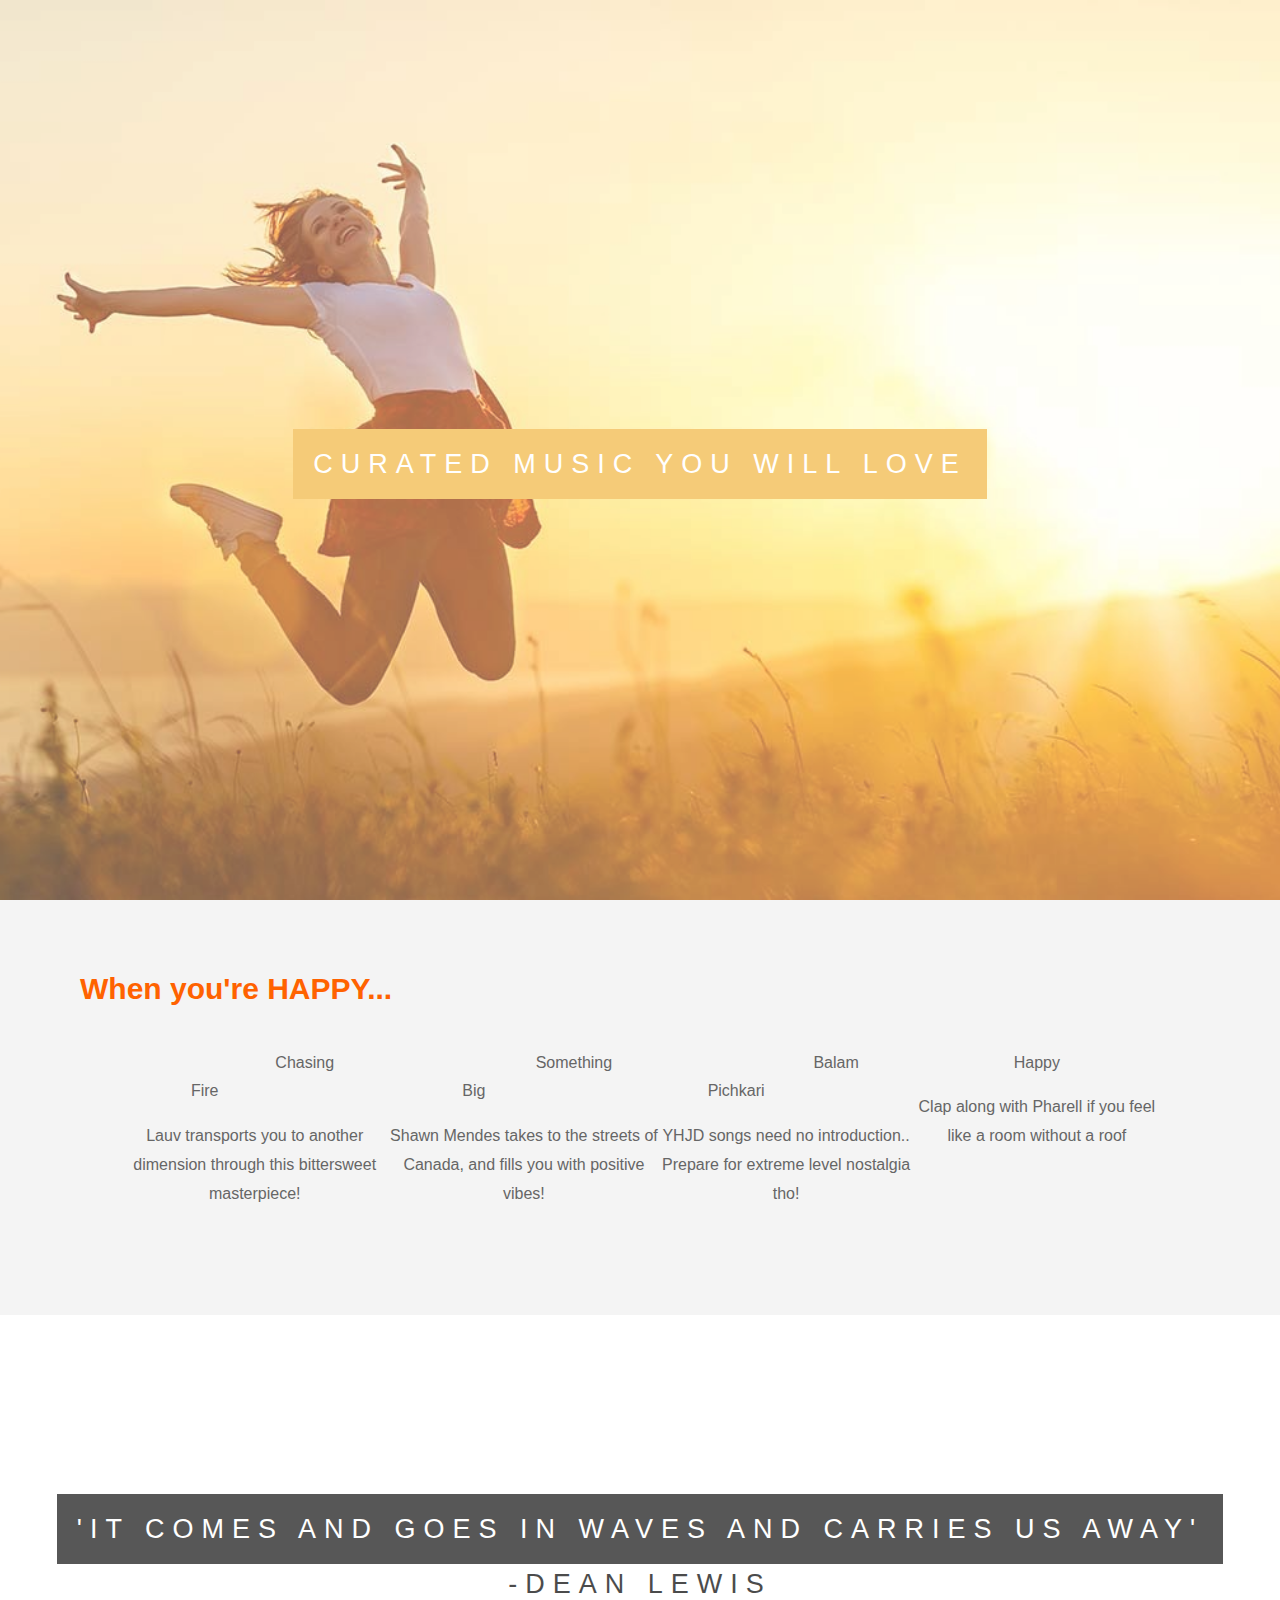
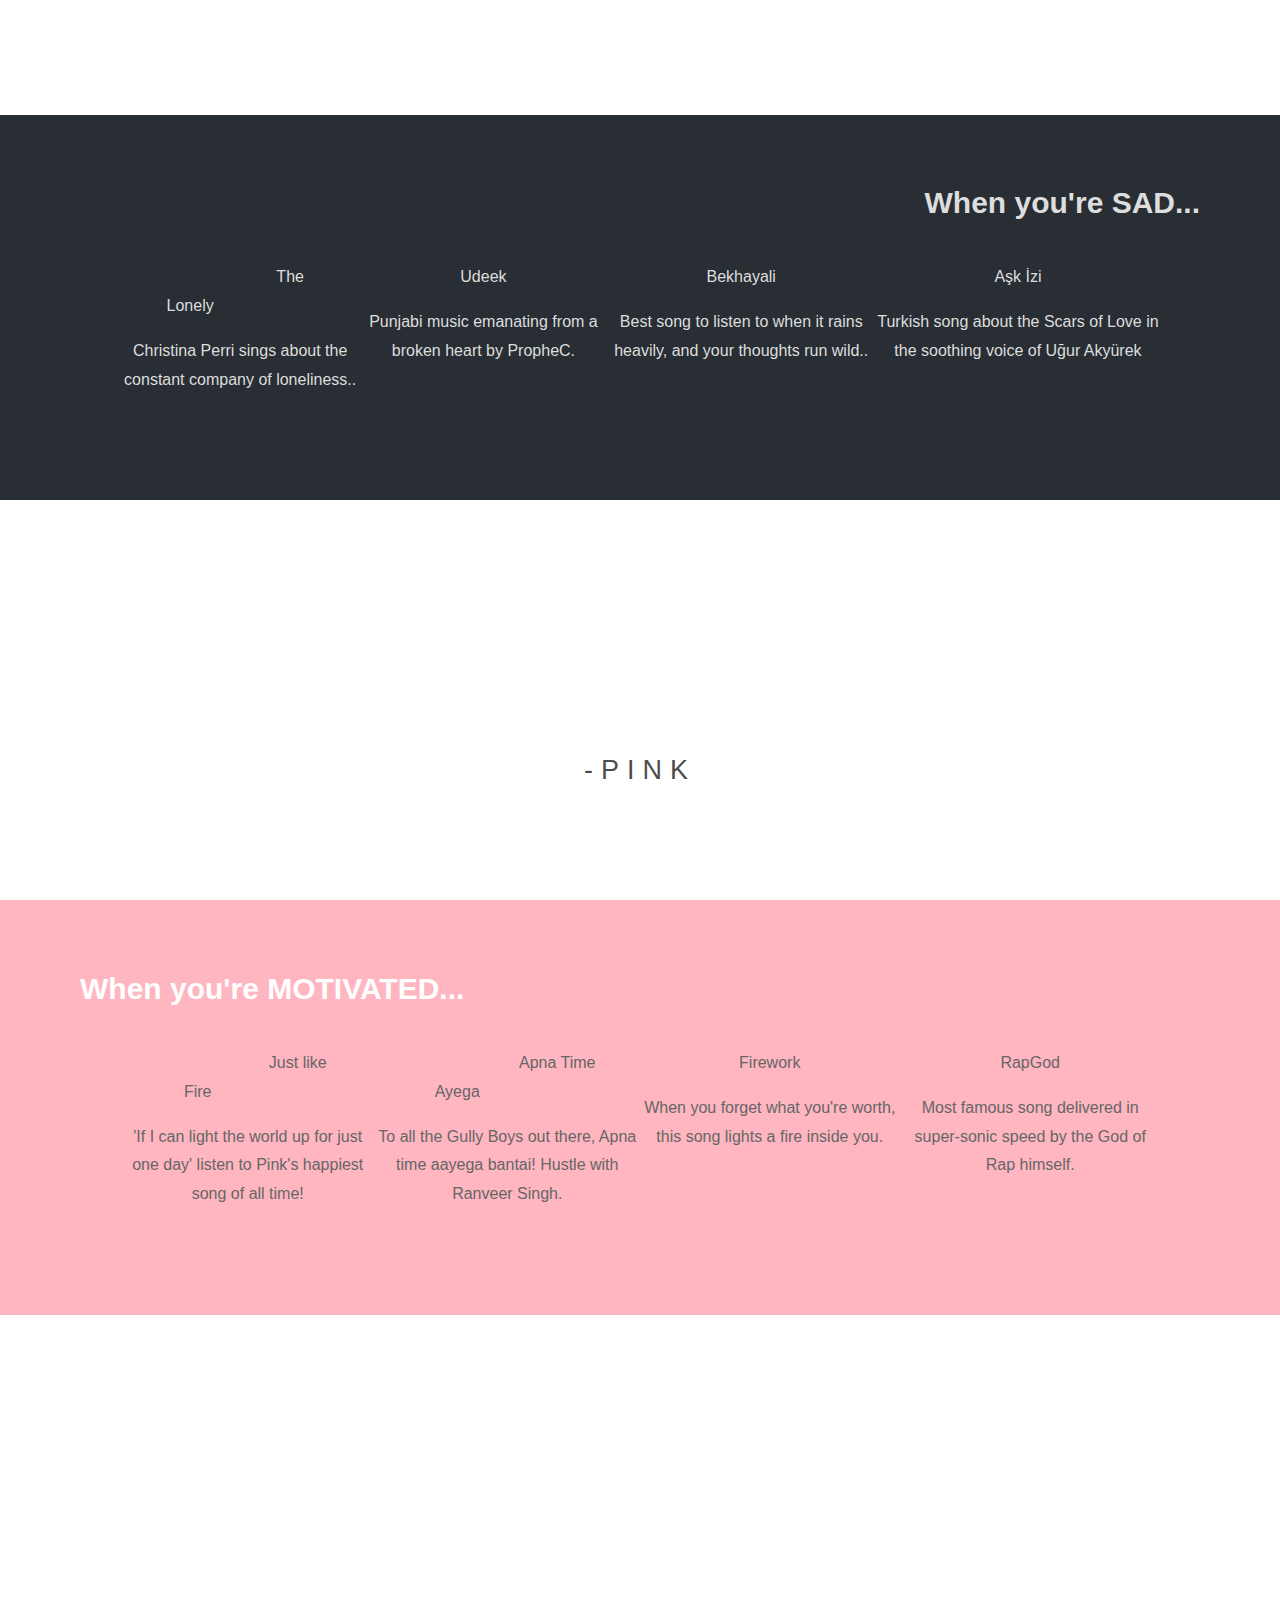
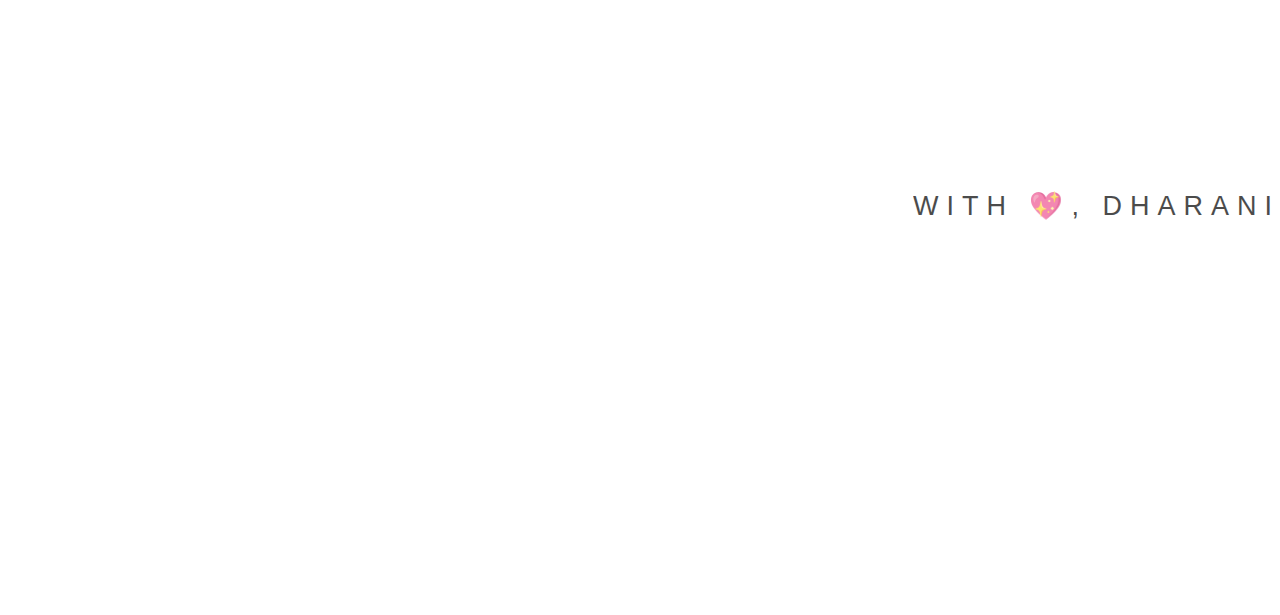
==== index.html @ 3f830b91 "Update index.html" ====
<!--CURATED MUSIC SUGGESTIONS-->

<html>
<head>
    <meta name=”viewport” content=”width=device-width, initial-scale=1″>
    <title>
      Melo-Mania
    </title>
    <link rel="stylesheet" href="styles.css">
</head>
<body>
    <div class="pimg1">
        <div class="ptext">
            <span class="border">
                 CURATED MUSIC YOU WILL LOVE
            </span>
        </div>
    </div>
        
<section class="section section-light">
    <h2 style="text-align: left; color:#ff6200; font-size: 30px;">When you're HAPPY...</h2>
    <div class="song-listing">
        <div>
            <span>
            <a href="https://www.youtube.com/watch?v=o-BODsf2T68" class="song">Chasing Fire</a></span>
            <p>Lauv transports you to another dimension through this bittersweet masterpiece!</p>
        </div>

        <div>
            <span  ><a href="https://www.youtube.com/watch?v=mytLRy32Viw" class="song">Something Big</a></span>
            <p>Shawn Mendes takes to the streets of Canada, and fills you with positive vibes!</p>
        </div>

        <div>
            <span  ><a href="https://www.youtube.com/watch?v=0WtRNGubWGA" class="song">Balam Pichkari</a></span>
            <p>YHJD songs need no introduction.. Prepare for extreme level nostalgia tho!</p>
        </div>

        <div>
                <span  ><a href="https://www.youtube.com/watch?v=ZbZSe6N_BXs" class="song">Happy</a></span>
                <p>Clap along with Pharell if you feel like a room without a roof</p>
        </div>
        <!--<span><a href= class="song">Fly me to the Moon</a></span>
        <span class="song"><a href="https://www.youtube.com/watch?v=mytLRy32Viw" class="song">Happy</a></span>
        <br>
        <a href="https://www.youtube.com/watch?v=NeXbmEnpSz0&list=RDNeXbmEnpSz0&start_radio=1" class="song">Zara Zara</a>
        <span  class="song">happy 2</span>
        <span  class="song">happy 3</span>
        <span class="song">happy 4</span>-->
    </div>
</section>

<div class="pimg2">
    <div class="ptext">
       <span class="border" style="background-color: #111;"> 'It comes and goes in waves
        And carries us away'</span>
        <p>-Dean Lewis</p>
    </div>
</div>
  

<section class="section section-dark">
    <h2 style="text-align: right; font-size: 30px;">When you're SAD...</h2>
    <div class="song-listing">
        <div>
            <span>
            <a href="https://www.youtube.com/watch?v=HO4e4nCYBEo" class="song">The Lonely</a></span>
            <p>Christina Perri sings about the constant company of loneliness..</p>
        </div>

        <div>
            <span>
            <a href="https://www.youtube.com/watch?v=MznGa5zZKVM" class="song">Udeek</a></span>
            <p>Punjabi music emanating from a broken heart by PropheC.</p>
        </div>

        <div>
            <span>
            <a href="https://www.youtube.com/watch?v=VOLKJJvfAbg" class="song">Bekhayali</a></span>
            <p>Best song to listen to when it rains heavily, and your thoughts run wild..</p>
        </div>

        <div>
            <span>
            <a href="https://www.youtube.com/watch?v=j0vg8rxP37A" class="song">Aşk İzi</a></span>
            <p>Turkish song about the Scars of Love in the soothing voice of Uğur Akyürek</p>
        </div>

    
    </div>
   
</section>

<div class="pimg3">
    <div class="ptext">
        <span class="border trans">
            'No one can be just like me any way'
        </span>
        <p>-Pink</p>
    </div>
</div>

<section class="section" style="background: lightpink">
    <h2 style="text-align:left; font-size: 30px; color: white;">When you're MOTIVATED...</h2>
    <div  class="song-listing">
        
        <div>
            <span>
            <a href="https://www.youtube.com/watch?v=5Nrv5teMc9Y" class="song">Just like Fire</a></span>
            <p>'If I can light the world up for just one day' listen to Pink's happiest song of all time!</p>
        </div>

        <div>
            <span>
            <a href="https://www.youtube.com/watch?v=jFGKJBPFdUA" class="song">Apna Time Ayega</a></span>
            <p>To all the Gully Boys out there, Apna time aayega bantai! Hustle with Ranveer Singh.</p>
        </div>

        <div>
            <span>
            <a href="https://www.youtube.com/watch?v=n1lfYh-aUk0" class="song">Firework</a></span>
            <p>When you forget what you're worth, this song lights a fire inside you.</p><!-- It motivates you to work hard, try more, and most importantly, to believe in yourself.</p>-->
        </div>

        <div>
            <span>
            <a href="https://www.youtube.com/watch?v=XbGs_qK2PQA" class="song">RapGod</a></span>
            <p>Most famous song delivered in super-sonic speed by the God of Rap himself.</p><!-- Listen again to the word-bullets Eminem the gun spits out!</p>-->
        </div>

    </div>
    
    

</section>

<div class="pimg1 last">
    <div class="ptext">
        <p style="text-align: right;">
            With 💖, Dharani</p>
    </div>
</div>
    



</body>


</html>
---- styles.css ----
body, html{
    height:100%;
    margin:0;
    font-size:16px;
    font-family:"Lato", sans-serif;
    font-weight:400;
    line-height:1.8em;
    color:#666;
  }
  
 
  .pimg1, .pimg2, .pimg3{
    position:relative;
    opacity:0.70;
    background-position:center;
    background-size:cover;
    background-repeat:no-repeat;
  
    /*
      fixed = parallax
      scroll = normal
    */
    background-attachment:fixed;
  }
  
  .pimg1{
    background-image:url('img/img_1.jpg');
    min-height:100%;
  }
  
  .pimg2{
    background-image:url('img/img_2.jpg');
    min-height:400px;
  }
  
  .pimg3{
    background-image:url('img/img_3.jpg');
    min-height:400px;
  }

  .last{
      max-height: 75%;
  }
  
  .section{
    text-align:center;
    padding:50px 80px;
  }
  
  .song{
      padding: 100px;
      font-size: inherit;
      text-decoration: none;
      color: inherit;
  }

  a{
    text-decoration: none;
  }
  a:hover{
    text-decoration: underline;
    font-size: 18px;
    color: black;
  }

 .happy{
    color:orange;
  }

  .section-light{
    background-color:#f4f4f4;
    color:#666;
  }
  
  .section-dark{
    background-color:#282e34;
    color:#ddd;
  }
  
  .ptext{
    position:absolute;
    top:50%;
    width:100%;
    text-align:center;
    color:#000;
    font-size:27px;
    letter-spacing:8px;
    text-transform:uppercase;
  }
  
  .ptext .border{
    background-color: #f2b63f;
    color:#fff;
    padding:20px;
  }

  /*.border2{
    margin: 10000px;
    background-color:#fff;
    color:#111;
    padding:20px; 
  }*/
  
  .ptext .border.trans{
    background-color:transparent;
  }
  
  @media(max-width:568px){
    .pimg1, .pimg2, .pimg3{
      background-attachment:scroll;
    }
  }

.song-listing{
  display: flex;
  margin: 20px;
  padding: 20px;
}
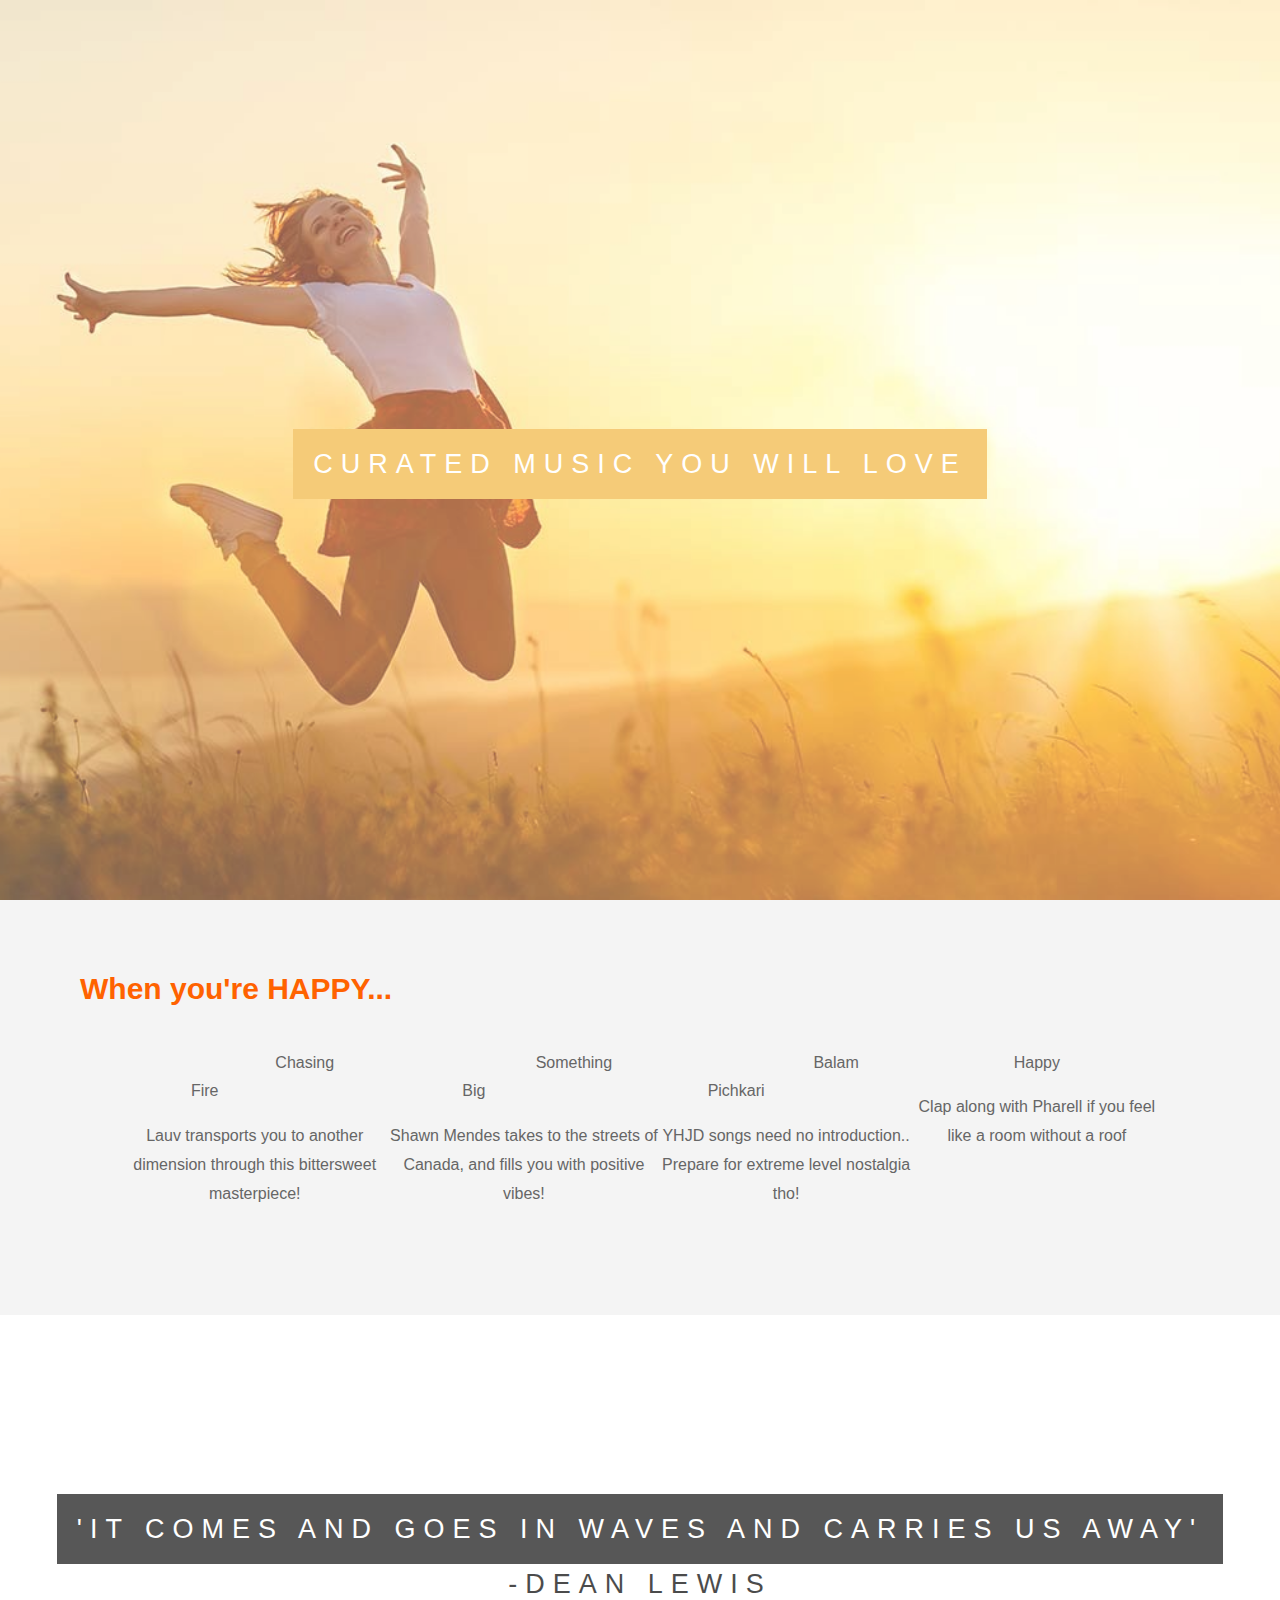
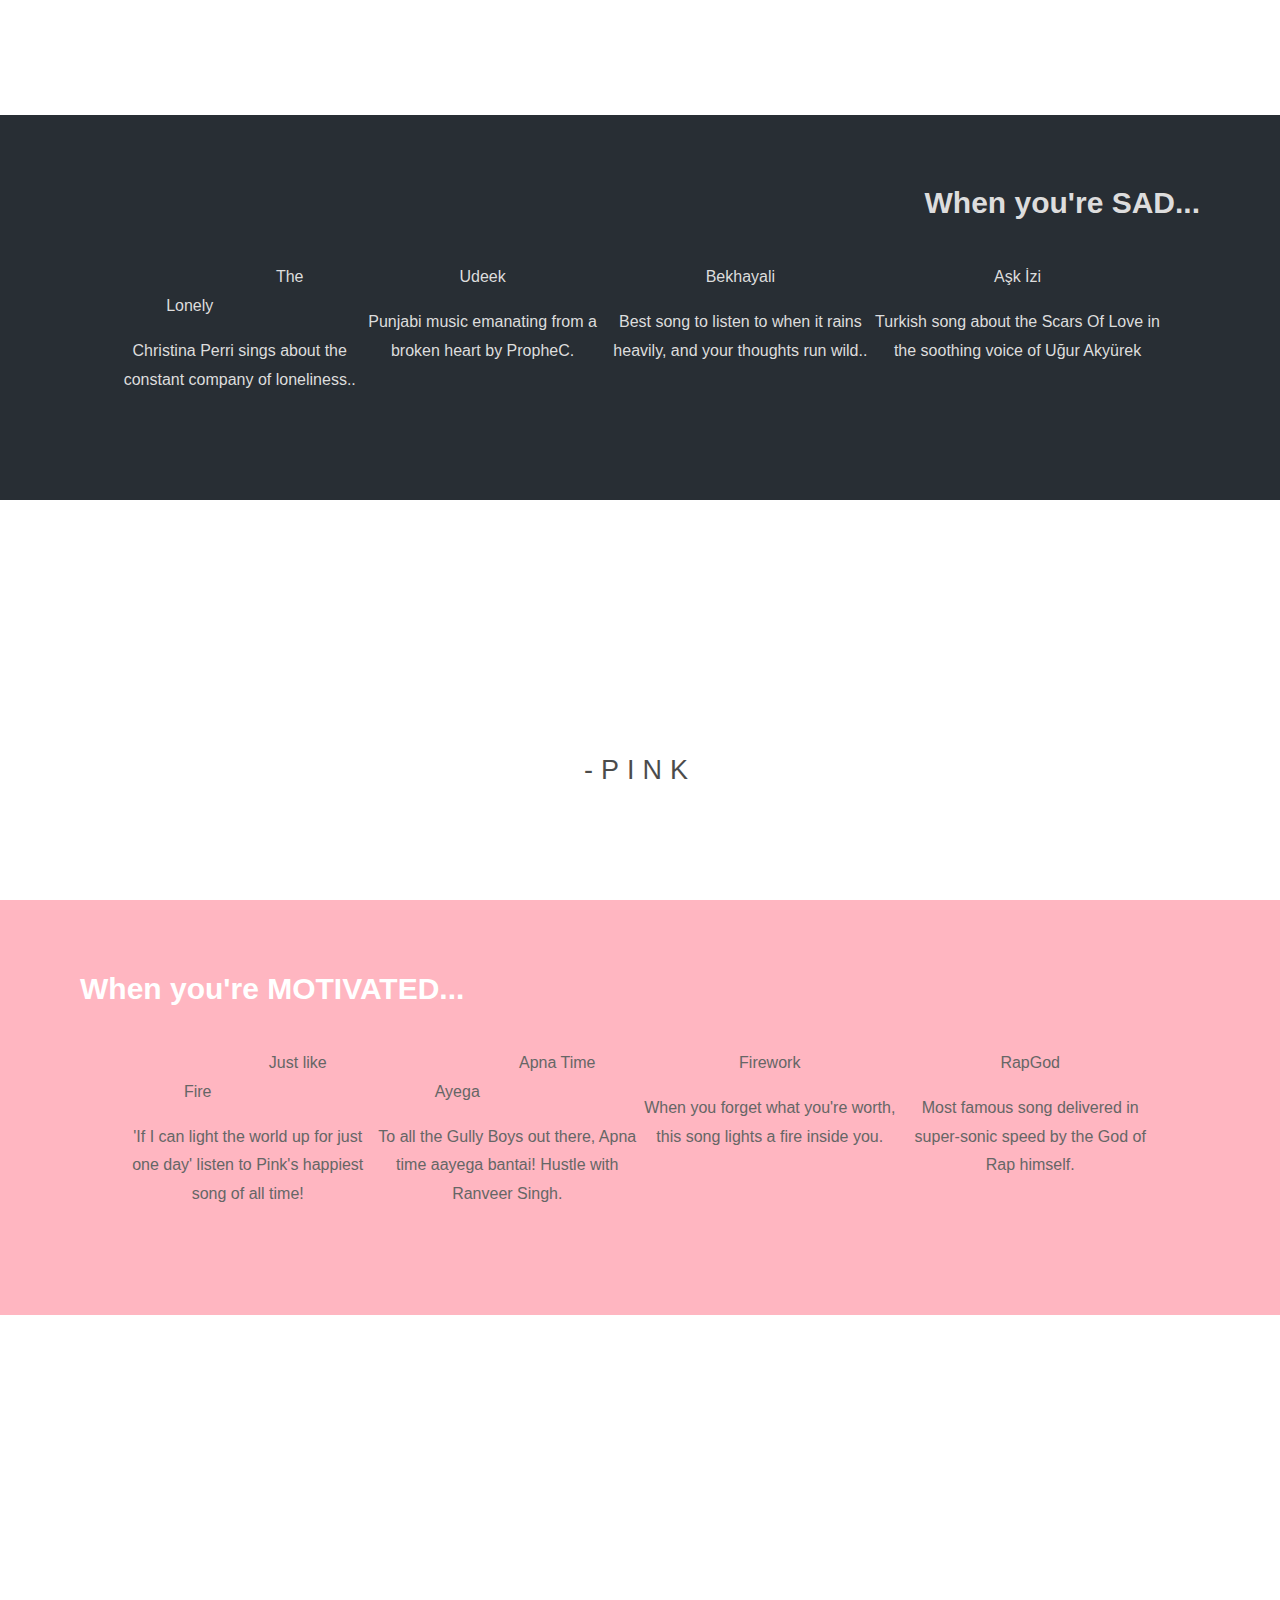
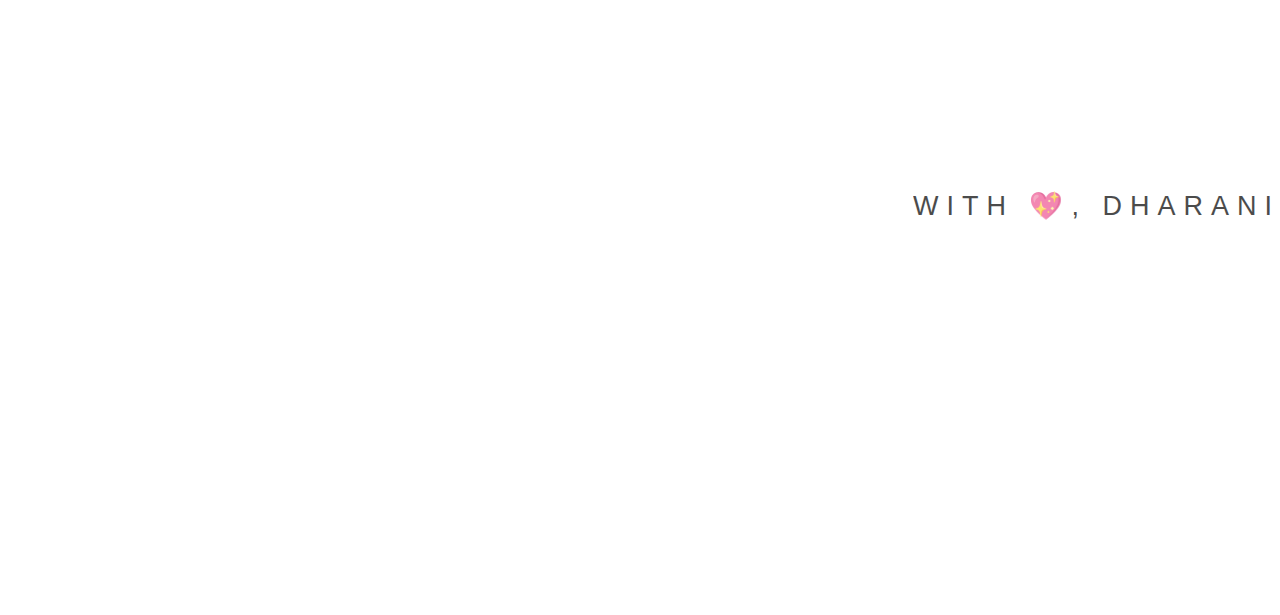
==== commit 12dc1110: "Update index.html" ====
--- a/index.html
+++ b/index.html
@@ -83,7 +83,7 @@
         <div>
             <span>
             <a href="https://www.youtube.com/watch?v=j0vg8rxP37A" class="song">Aşk İzi</a></span>
-            <p>Turkish song about the Scars of Love in the soothing voice of Uğur Akyürek</p>
+            <p>Turkish song about the Scars Of Love in the soothing voice of Uğur Akyürek</p>
         </div>
 
     
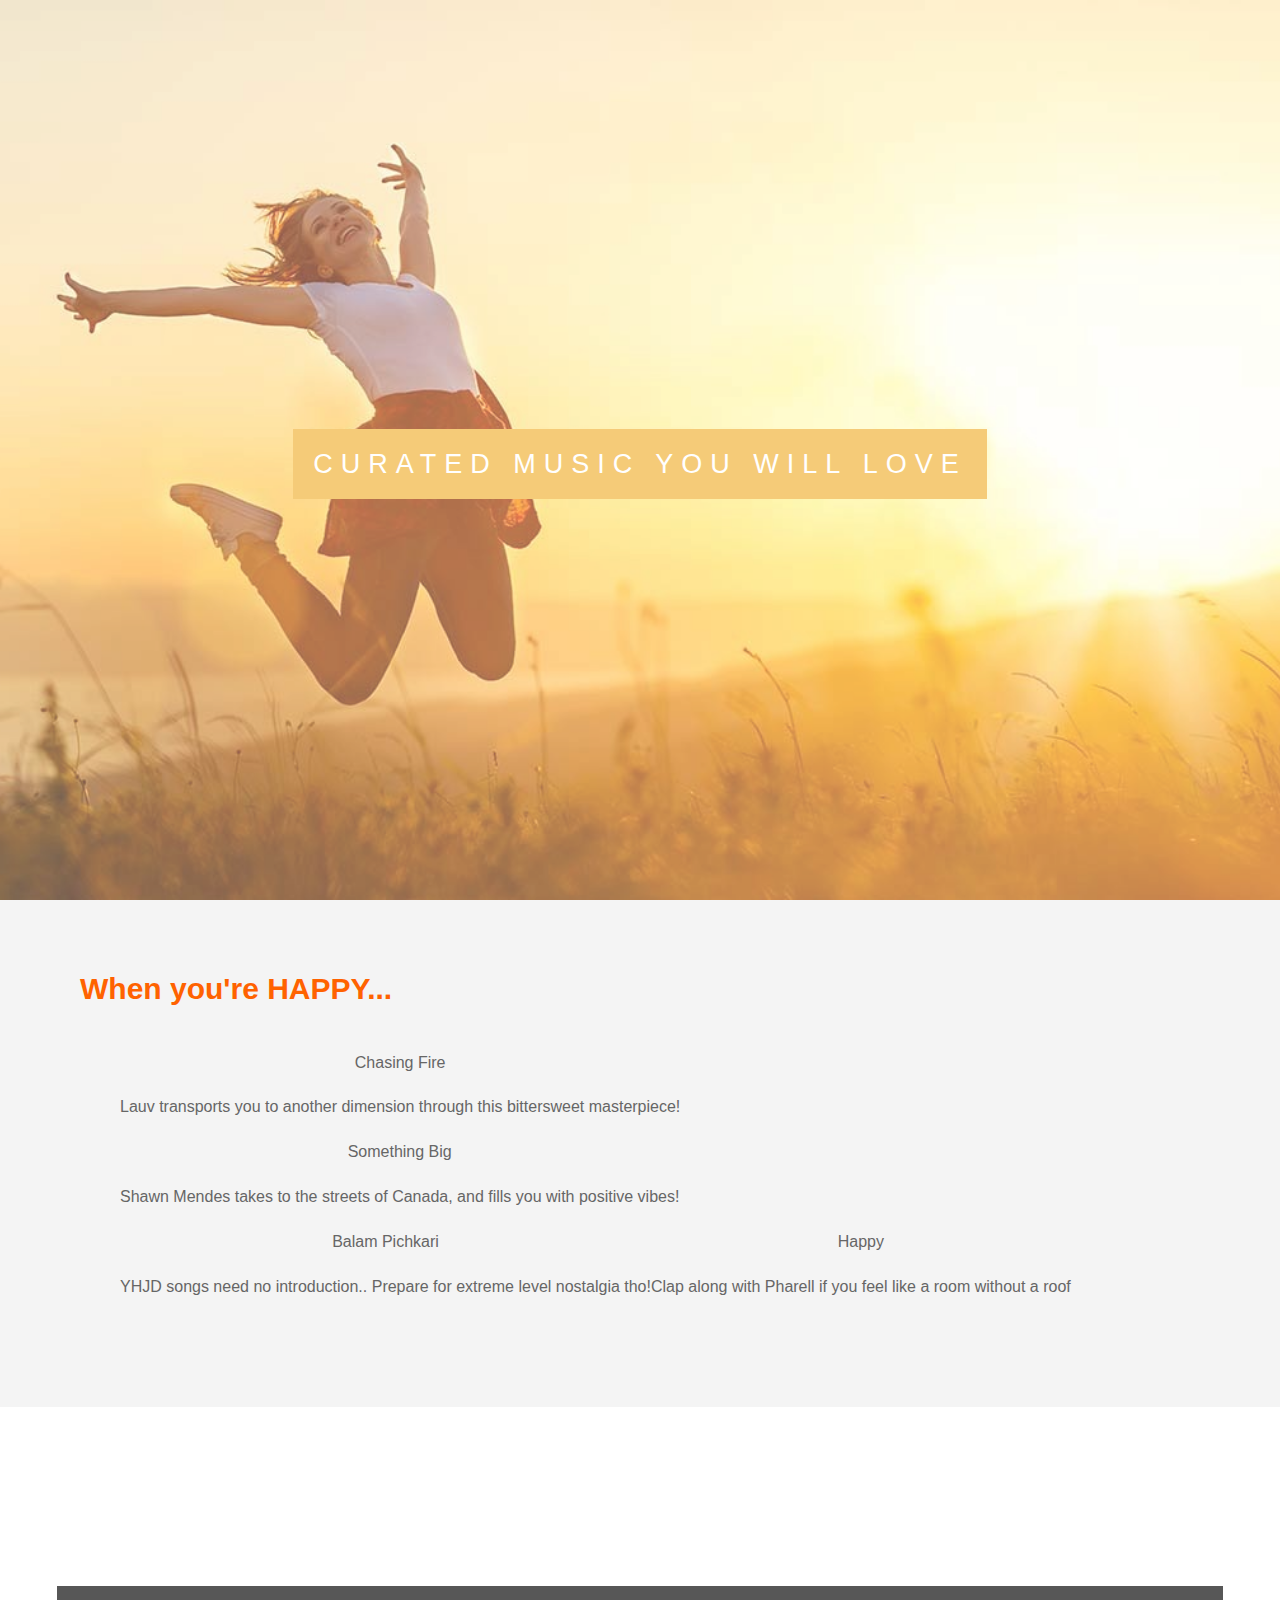
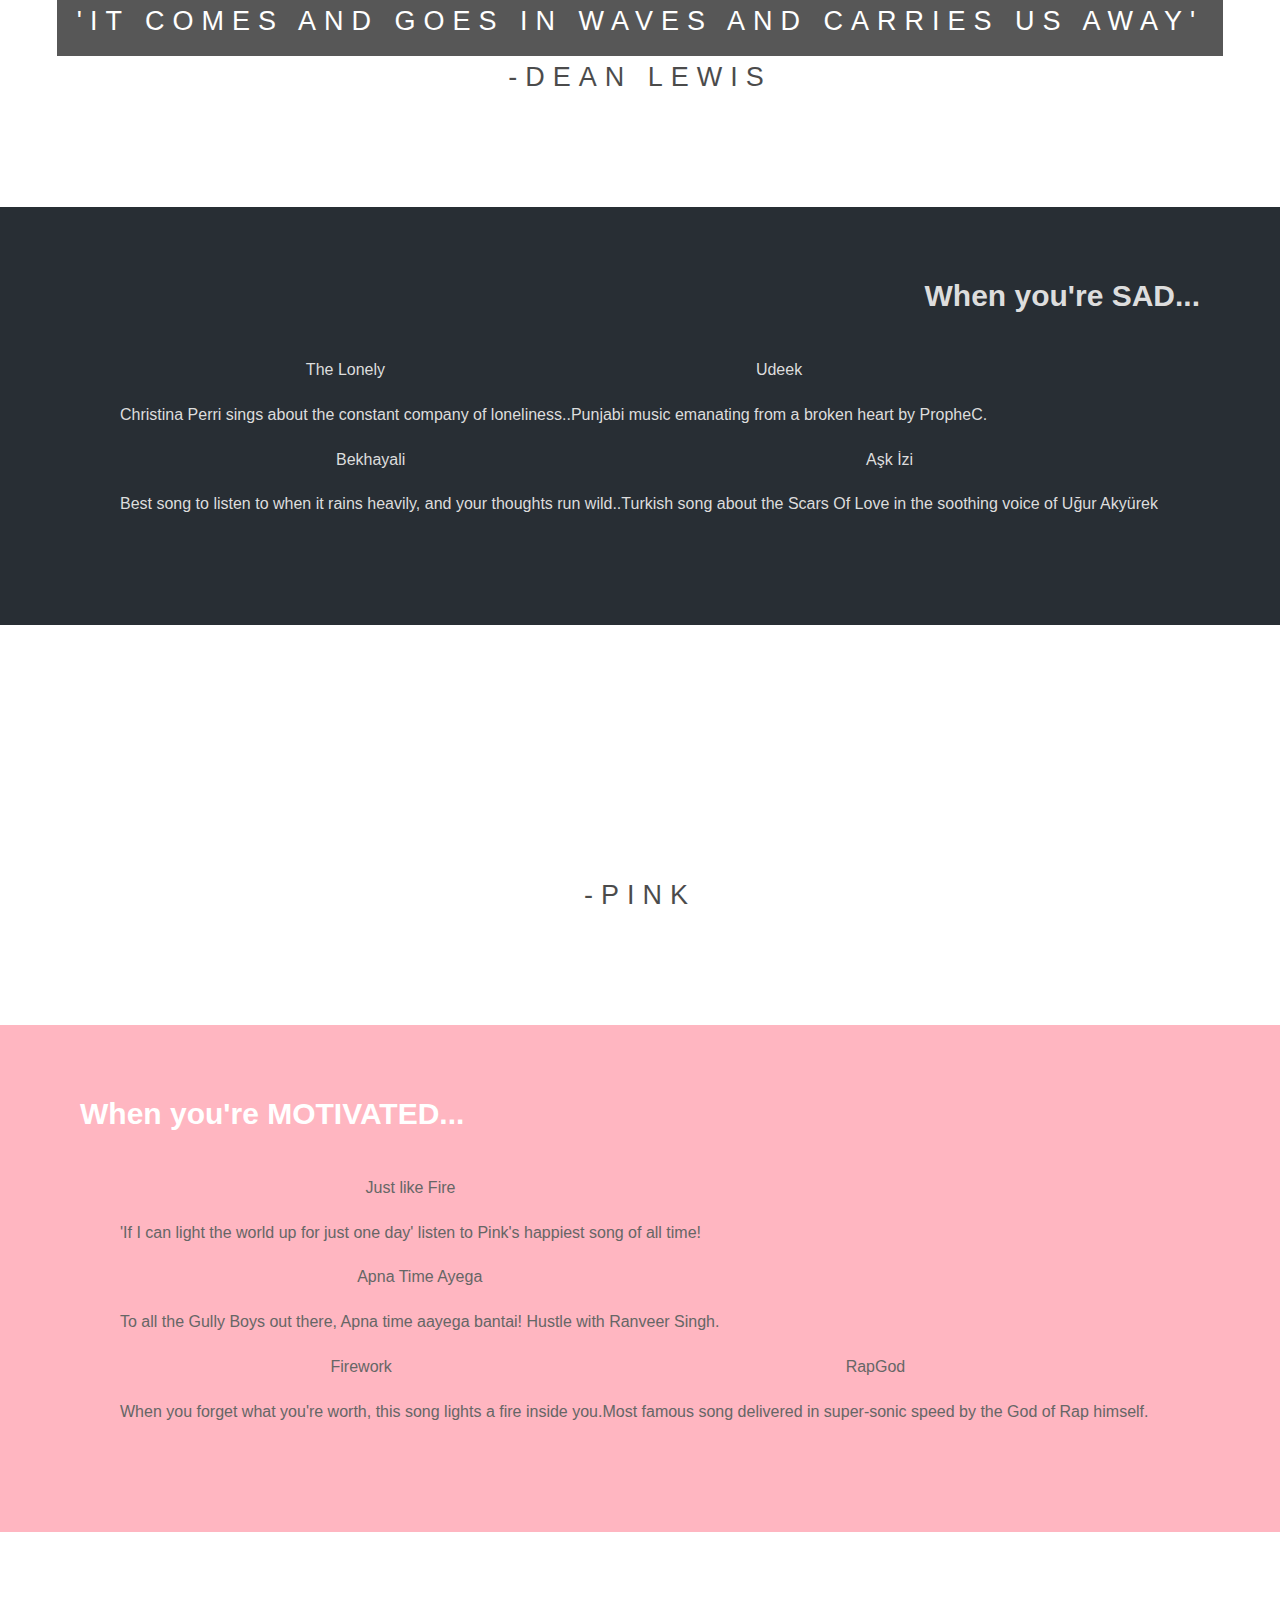
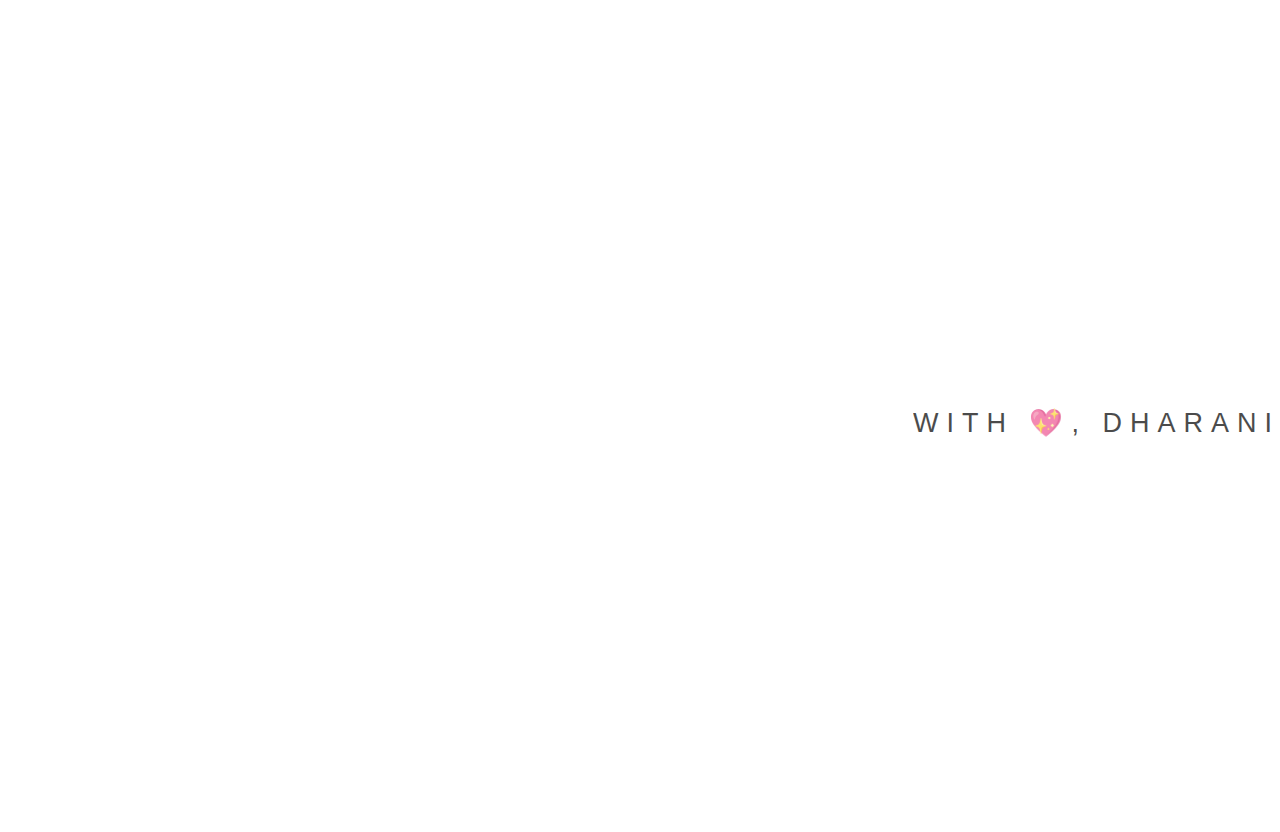
==== commit 903b6303: "Update index.html" ====
--- a/index.html
+++ b/index.html
@@ -2,7 +2,7 @@
 
 <html>
 <head>
-    <meta name=”viewport” content=”width=device-width, initial-scale=1″>
+    <meta name=”viewport” content=”width=device-width, initial-scale=1 shrink-to-fit = no">
     <title>
       Melo-Mania
     </title>
--- a/styles.css
+++ b/styles.css
@@ -116,5 +116,6 @@
   display: flex;
   margin: 20px;
   padding: 20px;
+  flex-wrap: wrap;
 }
-  +  
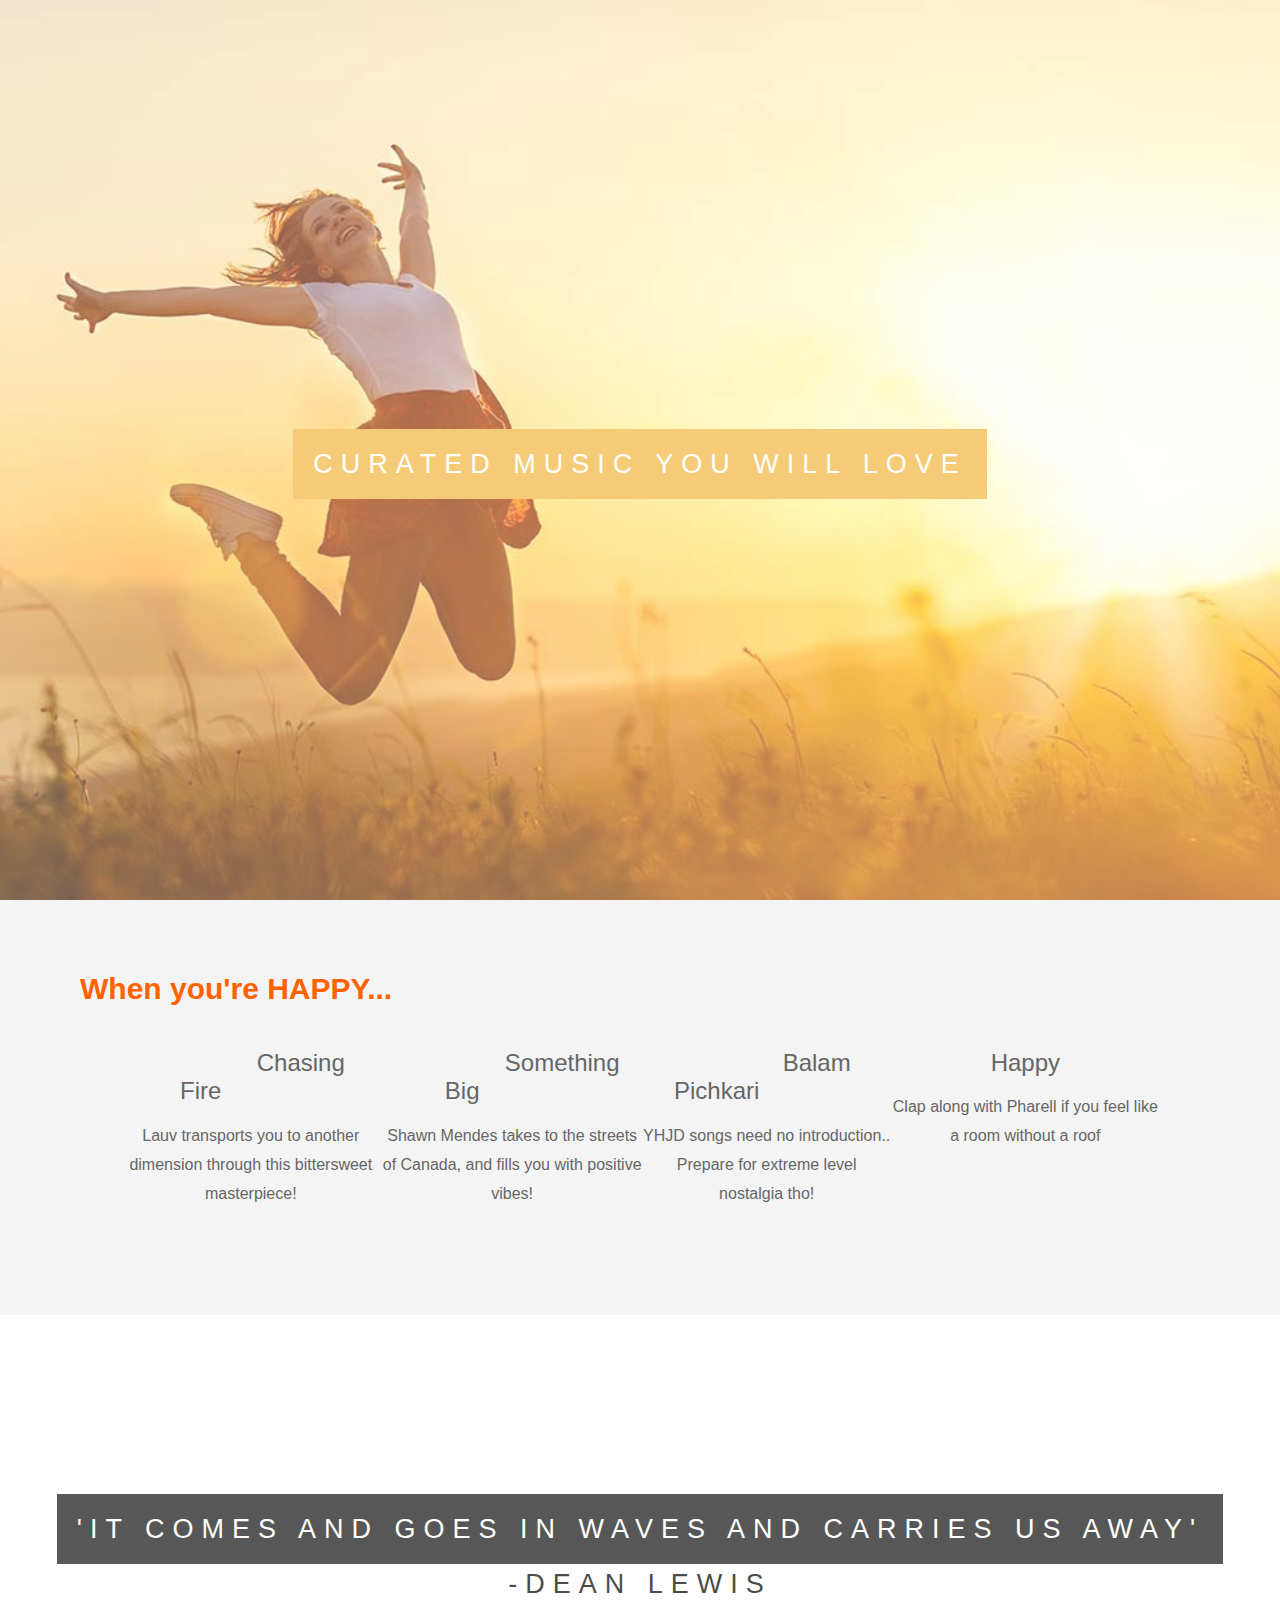
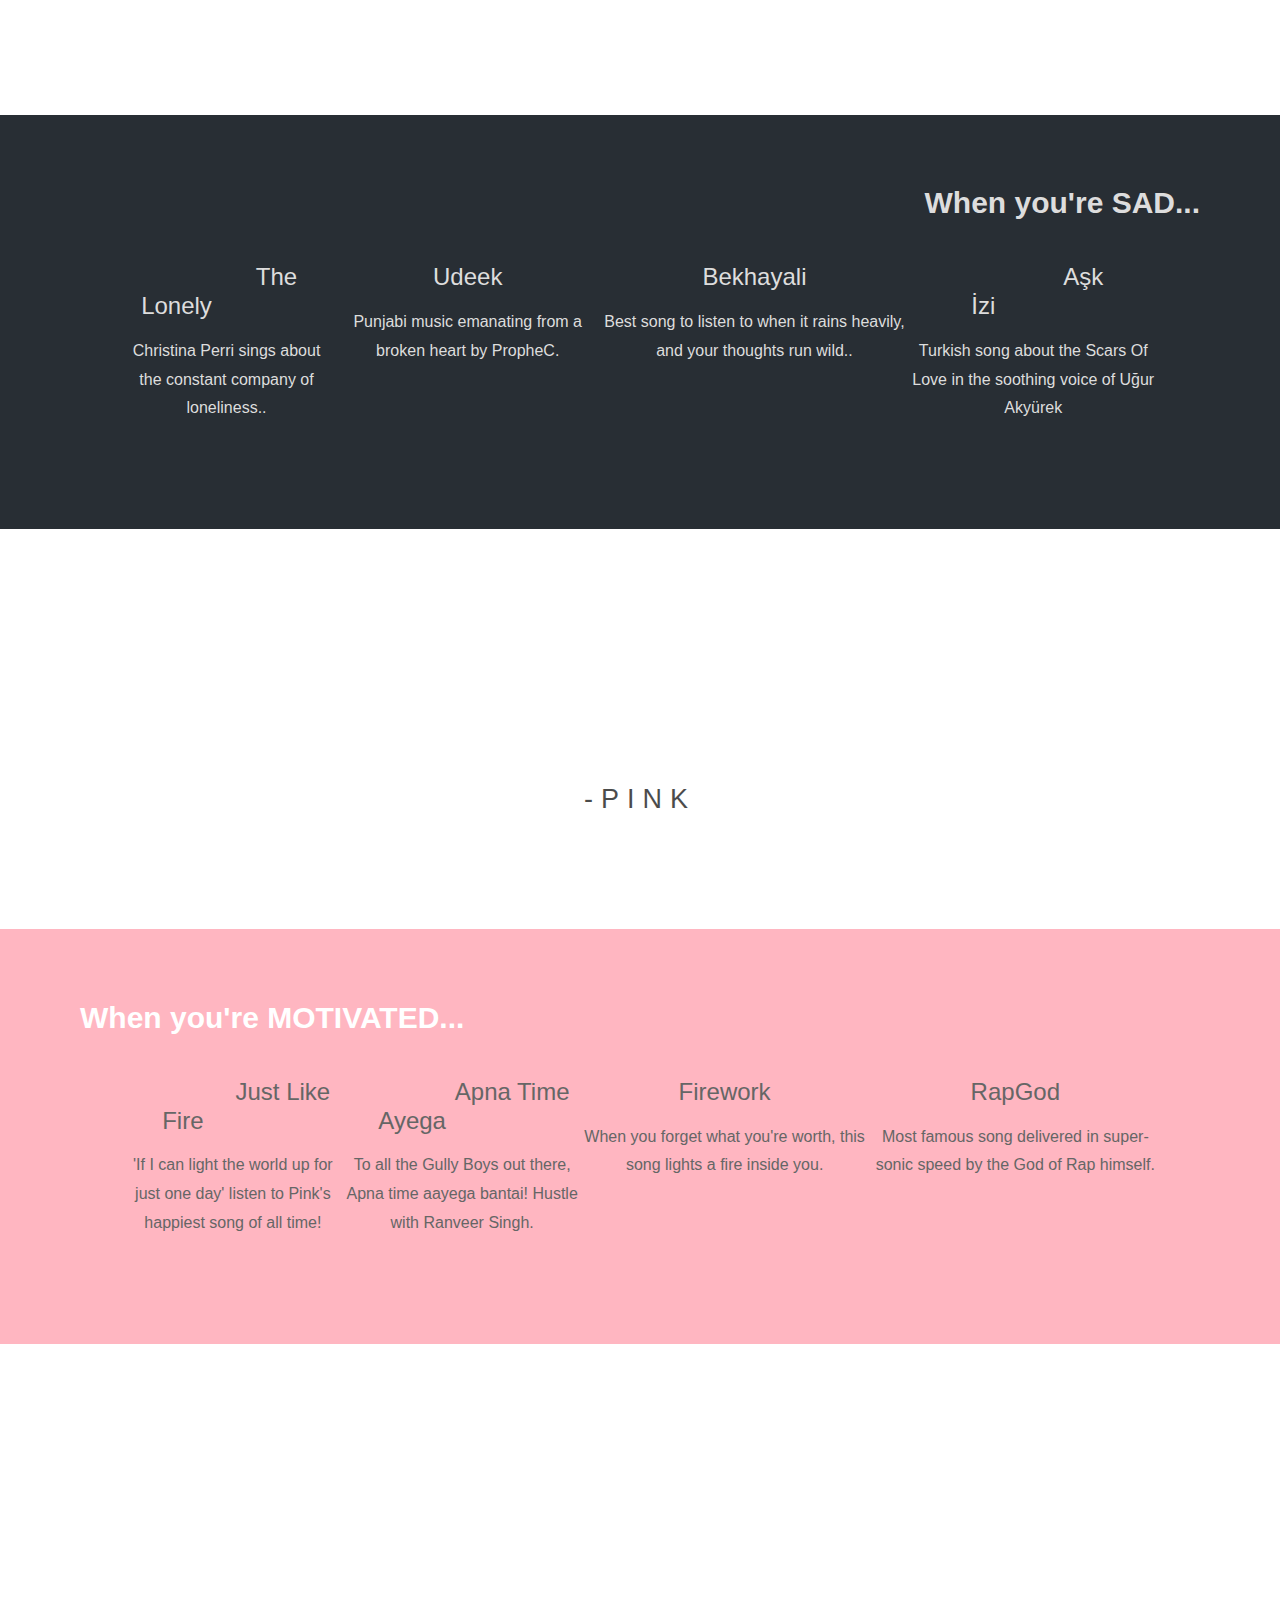
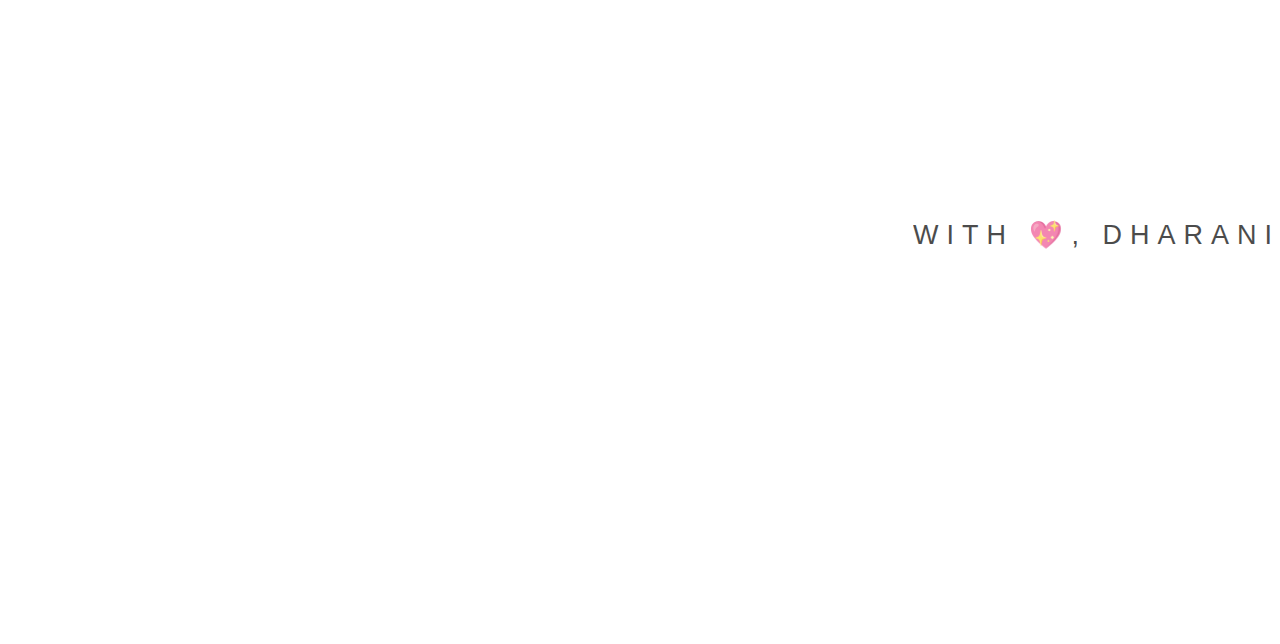
==== commit 2b022234: "update index.html" ====
--- a/index.html
+++ b/index.html
@@ -2,7 +2,7 @@
 
 <html>
 <head>
-    <meta name=”viewport” content=”width=device-width, initial-scale=1 shrink-to-fit = no">
+    <meta name="viewport" content="width=device-width, initial-scale=1, shrink-to-fit = no">
     <title>
       Melo-Mania
     </title>
@@ -20,69 +20,63 @@
 <section class="section section-light">
     <h2 style="text-align: left; color:#ff6200; font-size: 30px;">When you're HAPPY...</h2>
     <div class="song-listing">
-        <div>
+        <div class="cushion">
             <span>
-            <a href="https://www.youtube.com/watch?v=o-BODsf2T68" class="song">Chasing Fire</a></span>
+            <a href="https://www.youtube.com/watch?v=o-BODsf2T68" class="song" style="font-size: x-large;">Chasing Fire</a></span>
             <p>Lauv transports you to another dimension through this bittersweet masterpiece!</p>
         </div>
 
-        <div>
-            <span  ><a href="https://www.youtube.com/watch?v=mytLRy32Viw" class="song">Something Big</a></span>
+        <div class="cushion">
+            <span  ><a href="https://www.youtube.com/watch?v=mytLRy32Viw" class="song" style="font-size: x-large;">Something Big</a></span>
             <p>Shawn Mendes takes to the streets of Canada, and fills you with positive vibes!</p>
         </div>
 
-        <div>
-            <span  ><a href="https://www.youtube.com/watch?v=0WtRNGubWGA" class="song">Balam Pichkari</a></span>
+        <div class="cushion">
+            <span  ><a href="https://www.youtube.com/watch?v=0WtRNGubWGA" class="song" style="font-size: x-large;">Balam Pichkari</a></span>
             <p>YHJD songs need no introduction.. Prepare for extreme level nostalgia tho!</p>
         </div>
 
-        <div>
-                <span  ><a href="https://www.youtube.com/watch?v=ZbZSe6N_BXs" class="song">Happy</a></span>
+        <div class="cushion">
+                <span  ><a href="https://www.youtube.com/watch?v=ZbZSe6N_BXs" class="song" style="font-size: x-large;">Happy</a></span>
                 <p>Clap along with Pharell if you feel like a room without a roof</p>
         </div>
-        <!--<span><a href= class="song">Fly me to the Moon</a></span>
-        <span class="song"><a href="https://www.youtube.com/watch?v=mytLRy32Viw" class="song">Happy</a></span>
-        <br>
-        <a href="https://www.youtube.com/watch?v=NeXbmEnpSz0&list=RDNeXbmEnpSz0&start_radio=1" class="song">Zara Zara</a>
-        <span  class="song">happy 2</span>
-        <span  class="song">happy 3</span>
-        <span class="song">happy 4</span>-->
+
     </div>
 </section>
 
 <div class="pimg2">
-    <div class="ptext">
+    <div class="ptext grad-effect-sad">
        <span class="border" style="background-color: #111;"> 'It comes and goes in waves
         And carries us away'</span>
-        <p>-Dean Lewis</p>
+        <p >-Dean Lewis</p>
     </div>
 </div>
   
 
-<section class="section section-dark">
+<section class="section section-dark" >
     <h2 style="text-align: right; font-size: 30px;">When you're SAD...</h2>
     <div class="song-listing">
-        <div>
+        <div class="cushion">
             <span>
-            <a href="https://www.youtube.com/watch?v=HO4e4nCYBEo" class="song">The Lonely</a></span>
+            <a href="https://www.youtube.com/watch?v=HO4e4nCYBEo" class="song" style="font-size: x-large;">The Lonely</a></span>
             <p>Christina Perri sings about the constant company of loneliness..</p>
         </div>
 
-        <div>
+        <div class="cushion">
             <span>
-            <a href="https://www.youtube.com/watch?v=MznGa5zZKVM" class="song">Udeek</a></span>
+            <a href="https://www.youtube.com/watch?v=MznGa5zZKVM" class="song" style="font-size: x-large;">Udeek</a></span>
             <p>Punjabi music emanating from a broken heart by PropheC.</p>
         </div>
 
-        <div>
+        <div class="cushion">
             <span>
-            <a href="https://www.youtube.com/watch?v=VOLKJJvfAbg" class="song">Bekhayali</a></span>
+            <a href="https://www.youtube.com/watch?v=VOLKJJvfAbg" class="song" style="font-size: x-large;">Bekhayali</a></span>
             <p>Best song to listen to when it rains heavily, and your thoughts run wild..</p>
         </div>
 
-        <div>
+        <div class="cushion">
             <span>
-            <a href="https://www.youtube.com/watch?v=j0vg8rxP37A" class="song">Aşk İzi</a></span>
+            <a href="https://www.youtube.com/watch?v=j0vg8rxP37A" class="song" style="font-size: x-large;" >Aşk İzi</a></span>
             <p>Turkish song about the Scars Of Love in the soothing voice of Uğur Akyürek</p>
         </div>
 
@@ -104,27 +98,27 @@
     <h2 style="text-align:left; font-size: 30px; color: white;">When you're MOTIVATED...</h2>
     <div  class="song-listing">
         
-        <div>
+        <div class="cushion">
             <span>
-            <a href="https://www.youtube.com/watch?v=5Nrv5teMc9Y" class="song">Just like Fire</a></span>
+            <a href="https://www.youtube.com/watch?v=5Nrv5teMc9Y" class="song motivated" style="font-size: x-large;">Just Like Fire</a></span>
             <p>'If I can light the world up for just one day' listen to Pink's happiest song of all time!</p>
         </div>
 
-        <div>
+        <div class="cushion">
             <span>
-            <a href="https://www.youtube.com/watch?v=jFGKJBPFdUA" class="song">Apna Time Ayega</a></span>
+            <a href="https://www.youtube.com/watch?v=jFGKJBPFdUA" class="song motivated" style="font-size: x-large;">Apna Time Ayega</a></span>
             <p>To all the Gully Boys out there, Apna time aayega bantai! Hustle with Ranveer Singh.</p>
         </div>
 
-        <div>
+        <div class="cushion">
             <span>
-            <a href="https://www.youtube.com/watch?v=n1lfYh-aUk0" class="song">Firework</a></span>
+            <a href="https://www.youtube.com/watch?v=n1lfYh-aUk0" class="song motivated" style="font-size: x-large;">Firework</a></span>
             <p>When you forget what you're worth, this song lights a fire inside you.</p><!-- It motivates you to work hard, try more, and most importantly, to believe in yourself.</p>-->
         </div>
 
-        <div>
+        <div class="cushion">
             <span>
-            <a href="https://www.youtube.com/watch?v=XbGs_qK2PQA" class="song">RapGod</a></span>
+            <a href="https://www.youtube.com/watch?v=XbGs_qK2PQA" class="song motivated" style="font-size: x-large;">RapGod</a></span>
             <p>Most famous song delivered in super-sonic speed by the God of Rap himself.</p><!-- Listen again to the word-bullets Eminem the gun spits out!</p>-->
         </div>
 
@@ -135,16 +129,11 @@
 </section>
 
 <div class="pimg1 last">
-    <div class="ptext">
+    <div class="ptext signature">
         <p style="text-align: right;">
             With 💖, Dharani</p>
     </div>
 </div>
     
-
-
-
 </body>
-
-
 </html>
--- a/styles.css
+++ b/styles.css
@@ -116,6 +116,6 @@
   display: flex;
   margin: 20px;
   padding: 20px;
-  flex-wrap: wrap;
+  
 }
   
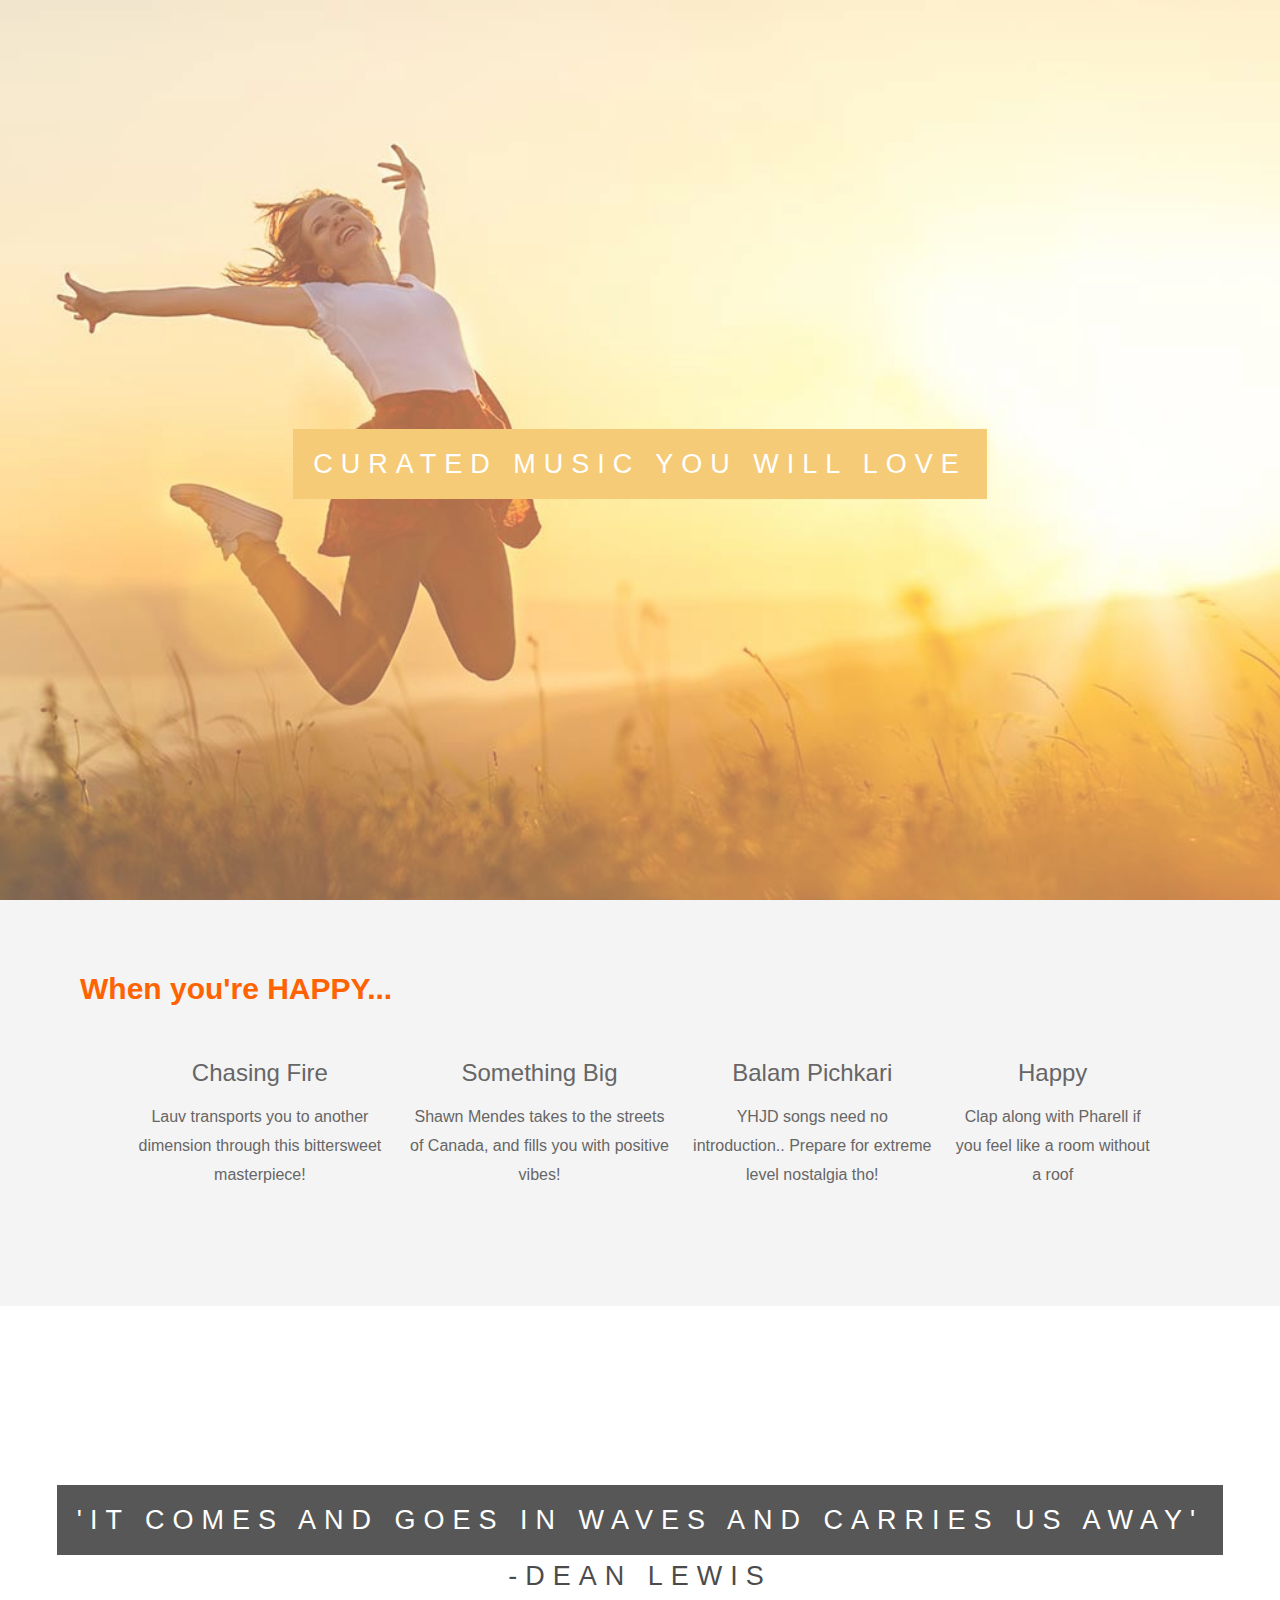
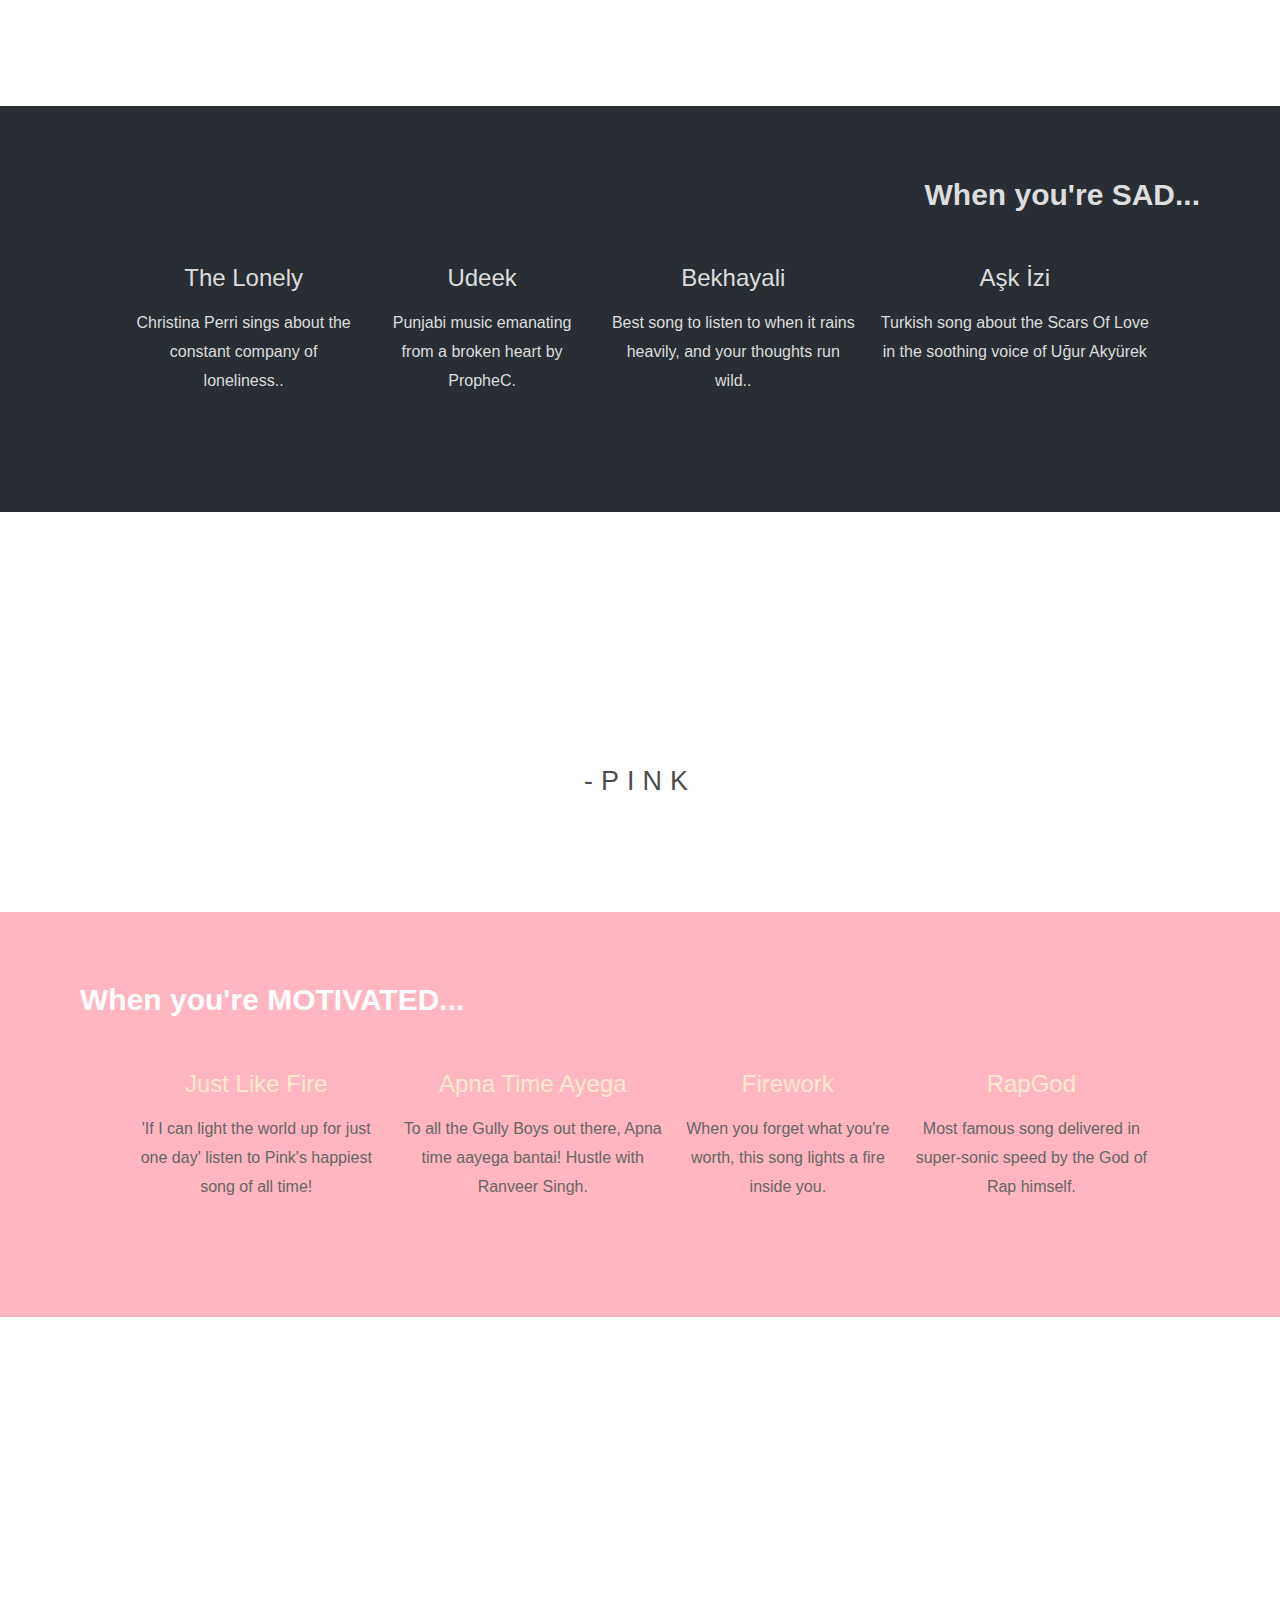
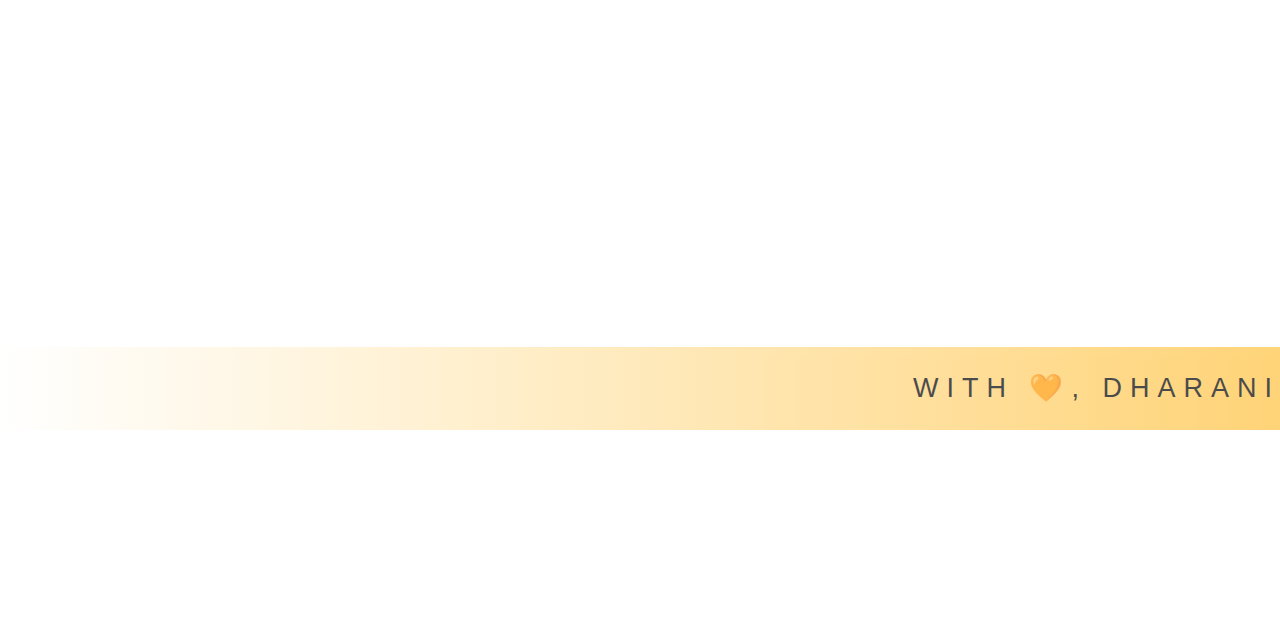
==== commit fe16317a: "Update index.html" ====
--- a/index.html
+++ b/index.html
@@ -131,7 +131,7 @@
 <div class="pimg1 last">
     <div class="ptext signature">
         <p style="text-align: right;">
-            With 💖, Dharani</p>
+            With 🧡, Dharani</p>
     </div>
 </div>
     
--- a/styles.css
+++ b/styles.css
@@ -49,7 +49,7 @@
   }
   
   .song{
-      padding: 100px;
+      /*padding: 100px;*/
       font-size: inherit;
       text-decoration: none;
       color: inherit;
@@ -92,7 +92,7 @@
   .ptext .border{
     background-color: #f2b63f;
     color:#fff;
-    padding:20px;
+    /*padding:20px;*/
   }
 
   /*.border2{
@@ -106,16 +106,61 @@
     background-color:transparent;
   }
   
-  @media(max-width:568px){
+@media(max-width:568px){
     .pimg1, .pimg2, .pimg3{
       background-attachment:scroll;
     }
+    .song-listing{
+      display: flex;
+      flex-direction: column;
+      margin: 20px;
+      padding: 20px;
+    }
+    .song ,.section-light{
+      padding: 0px;
+      /*font-size: larger;*/
+    font-size: x-large;
+    }
+    
+    .cushion{
+      padding:4px;
+    }
   }
+
+@media(min-width:570px) and (max-width:960px){
+  .border{padding:3px;}
+}
+
+@media(min-width:960px){
+  .border{
+    padding: 20px;
+  }
+}
 
 .song-listing{
   display: flex;
   margin: 20px;
   padding: 20px;
-  
+}
+
+.motivated{
+  color: blanchedalmond; 
+  font-size: x-large;
 }
   
+.h2{
+  background-color: #f4f4f4;
+}
+
+.cushion{
+  padding:10px;
+}
+
+.grad-effect-sad{
+  background: radial-gradient(white,transparent);
+}
+
+.signature{
+  background: linear-gradient(to left,#FFC23F,transparent);
+  top:70%;
+}
